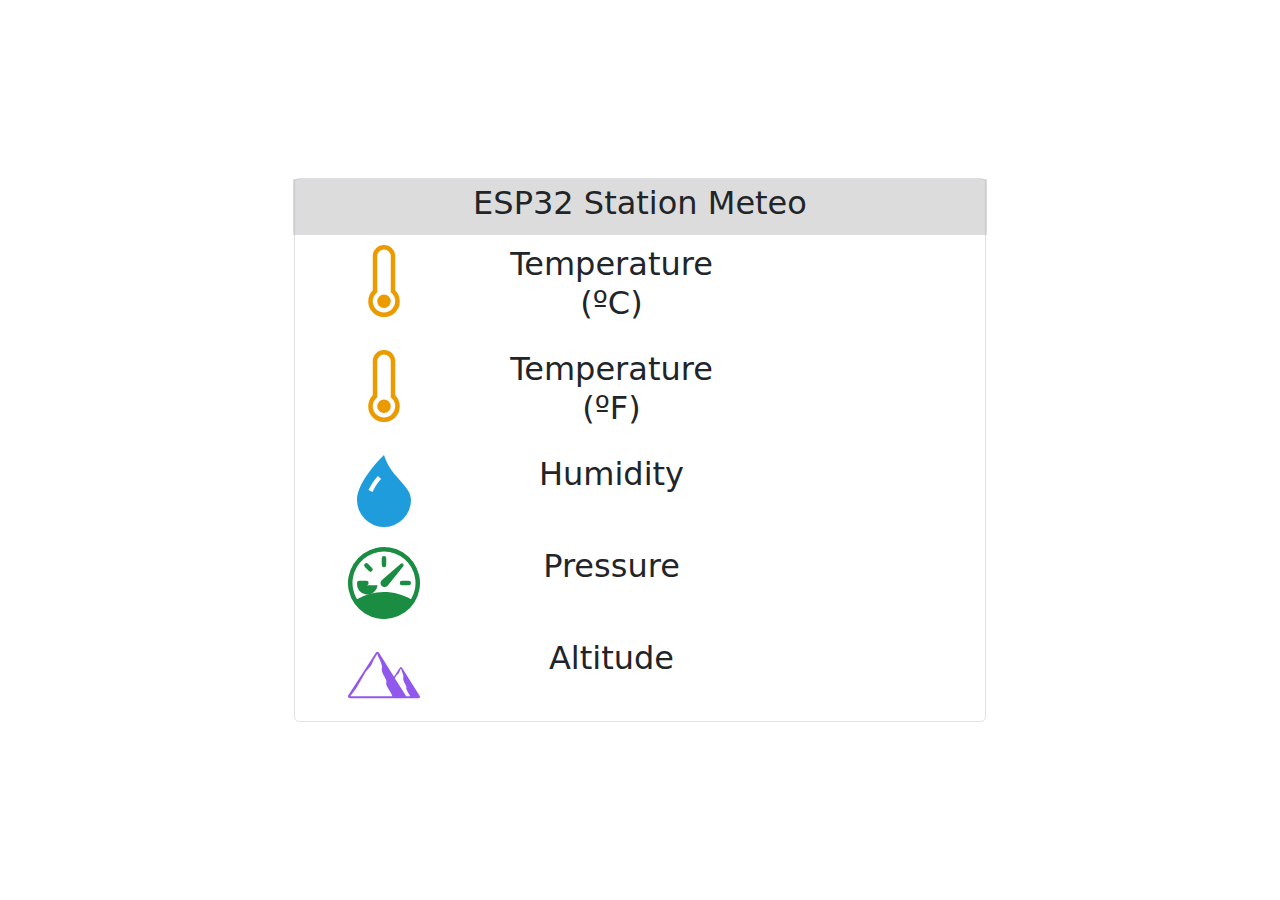
==== prog1355/projetFinal.html @ 4ccd852b "création d'une branche git pour prog1355" ====
<!DOCTYPE html>
<html lang="en">
<head>
  <meta charset="UTF-8">
  <meta http-equiv="X-UA-Compatible" content="IE=edge">
  <meta name="viewport" content="width=device-width, initial-scale=1.0">
  <title>Projet Final</title>
  <link rel="stylesheet" type="text/css" href="projetFinal.css">
  <link href="https://cdn.jsdelivr.net/npm/bootstrap@5.2.3/dist/css/bootstrap.min.css" rel="stylesheet">
  <link rel="stylesheet" href="https://cdn.jsdelivr.net/npm/bootstrap-icons@1.10.3/font/bootstrap-icons.css">
  <script src="https://cdn.jsdelivr.net/npm/bootstrap@5.2.3/dist/js/bootstrap.bundle.min.js"></script>
  <script src="https://code.jquery.com/jquery-3.6.0.min.js"></script>
  <script>
    function getData() {
      $.ajax({
        url: 'http://192.168.2.54/data.json',
        dataType: 'json',
        type: 'get',
        success: function(data) {
          var temperatureC = data.temperatureC;
          var temperatureF = data.temperatureF;
          var humidity = data.humidity;
          var pressure = data.pressure;
          var altitude = data.altitude;
          $('#tempC').text(temperatureC);
          $('#tempF').text(temperatureF);
          $('#humidity').text(humidity);
          $('#pressure').text(pressure);
          $('#altitude').text(altitude);
        },
        complete: function() {
          setTimeout(getData, 3000); 
        }
      });
    }
    getData();
  </script>
</head>
<body>
  <div class="border padding3 text-center position-absolute top-50 start-50 translate-middle">
    <div class="row padding container2">
      <h2>ESP32 Station Meteo</h2>
    </div>
  
      <div class="row padding">
        <div class="col-lg-3 col-md-3 col-sm-3 col-xs-3 padding"><svg xmlns="http://www.w3.org/2000/svg" width="72" height="72" fill="#eb9a00" class="bi bi-thermometer" viewBox="0 0 16 16">
        <path d="M8 14a1.5 1.5 0 1 0 0-3 1.5 1.5 0 0 0 0 3z"/>
        <path d="M8 0a2.5 2.5 0 0 0-2.5 2.5v7.55a3.5 3.5 0 1 0 5 0V2.5A2.5 2.5 0 0 0 8 0zM6.5 2.5a1.5 1.5 0 1 1 3 0v7.987l.167.15a2.5 2.5 0 1 1-3.333 0l.166-.15V2.5z"/></svg>
      </div>
  
      <div class="col-lg-5 col-md-5 col-sm-5 col-xs-5 padding"><h2>Temperature (ºC)</h2>
      </div>
      
      <div class="col-lg-4 col-md-4 col-sm-4 col-xs-4 padding temperature"><h2><span id="tempC"></span></h2>
      </div>
    </div>
  
    <div class="row padding">
      <div class="col-lg-3 col-md-3 col-sm-3 col-xs-3 padding"><svg xmlns="http://www.w3.org/2000/svg" width="72" height="72" fill="#eb9a00" class="bi bi-thermometer" viewBox="0 0 16 16">
      <path d="M8 14a1.5 1.5 0 1 0 0-3 1.5 1.5 0 0 0 0 3z"/>
      <path d="M8 0a2.5 2.5 0 0 0-2.5 2.5v7.55a3.5 3.5 0 1 0 5 0V2.5A2.5 2.5 0 0 0 8 0zM6.5 2.5a1.5 1.5 0 1 1 3 0v7.987l.167.15a2.5 2.5 0 1 1-3.333 0l.166-.15V2.5z"/></svg>
    </div>
  
    <div class="col-lg-5 col-md-5 col-sm-5 col-xs-5 padding"><h2>Temperature (ºF)</h2>
    </div>
    
    <div class="col-lg-4 col-md-4 col-sm-4 col-xs-4 padding temperature"><h2><span id="tempF"></span></h2>
    </div>
  </div>
    
    <div class="row padding">
      <div class="col-lg-3 col-md-3 col-sm-3 col-xs-3 padding"><svg xmlns="http://www.w3.org/2000/svg" width="72" height="72" fill="#1f9cdc" class="bi bi-droplet-fill" viewBox="0 0 16 16">
        <path d="M8 16a6 6 0 0 0 6-6c0-1.655-1.122-2.904-2.432-4.362C10.254 4.176 8.75 2.503 8 0c0 0-6 5.686-6 10a6 6 0 0 0 6 6ZM6.646 4.646l.708.708c-.29.29-1.128 1.311-1.907 2.87l-.894-.448c.82-1.641 1.717-2.753 2.093-3.13Z"/></svg>
    </div>
  
      <div class="col-lg-5 col-md-5 col-sm-5 col-xs-5 padding"><h2>Humidity</h2>
      </div>
      <div class="col-lg-4 col-md-4 col-sm-4 col-xs-4 padding humidity"><h2><span id="humidity"></span></h2>
      </div>
    </div>
    
    <div class="row padding">  
      <div class="col-lg-3 col-md-3 col-sm-3 col-xs-3 padding"><svg xmlns="http://www.w3.org/2000/svg" width="72" height="72" fill="#1a8d43" class="bi bi-speedometer" viewBox="0 0 16 16">
        <path d="M8 2a.5.5 0 0 1 .5.5V4a.5.5 0 0 1-1 0V2.5A.5.5 0 0 1 8 2zM3.732 3.732a.5.5 0 0 1 .707 0l.915.914a.5.5 0 1 1-.708.708l-.914-.915a.5.5 0 0 1 0-.707zM2 8a.5.5 0 0 1 .5-.5h1.586a.5.5 0 0 1 0 1h2.5A.5.5 0 0 1 2 8zm9.5 0a.5.5 0 0 1 .5-.5h1.5a.5.5 0 0 1 0 1H12a.5.5 0 0 1-.5-.5zm.754-4.246a.389.389 0 0 0-.527-.02L7.547 7.31A.91.91 0 1 0 8.85 8.569l3.434-4.297a.389.389 0 0 0-.029-.518z"/>
        <path fill-rule="evenodd" d="M6.664 15.889A8 8 0 1 1 9.336.11a8 8 0 0 1-2.672 15.78zm-4.665-4.283A11.945 11.945 0 0 1 8 10c2.186 0 4.236.585 6.001 1.606a7 7 0 1 0-12.002 0z"/>
      </svg></div>
      <div class="col-lg-5 col-md-5 col-sm-5 col-xs-5 padding"><h2>Pressure</h2></div>
      <div class="col-lg-4 col-md-4 col-sm-4 col-xs-4 padding pressure"><h2><span id="pressure"></span></h2></div>
    </div>
    
    <div class="row padding">
      <div class="col-lg-3 col-md-3 col-sm-3 col-xs-3 padding"><svg id="Layer_1" data-name="Layer 1" xmlns="http://www.w3.org/2000/svg" width="72" height="72" fill="#9158ee" viewBox="0 0 122.88 78.87"><defs><style>.cls-1{fill-rule:evenodd;}</style></defs><title>mountains</title><path class="cls-1" d="M90.4,28.29l.08.24.22.62.08.24L91,30l.08.24.19.56.08.23.18.53.08.23.17.5.08.23L92,33l.07.23.15.44.08.23.14.4.08.23.13.38.08.22.12.35.07.22L93,36l.07.21.11.31.07.21.1.29.07.2.09.26.07.2.09.25.07.19.08.23.06.18.07.21.06.18.07.2.06.17.07.18,0,.17.06.16.06.16,0,.15,0,.16,0,.14.05.15,0,.12,0,.15,0,.11,0,.14,0,.1,0,.13,0,.1,0,.12,0,.09,0,.12,0,.08,0,.11,0,.07,0,.1,0,.07,0,.1,0,.06,0,.09v.06l0,.09,0,0,0,.08v0l0,.09,0,.11v.25h0l0,.18v.5h0V44h0v.08h0v.29h0v.35h0v.13h0v.13h0v.15h0v.16h0v.17h0v.18h0V46h0v.22h0v.24c.07,5,6.36,11,5.2,14.44s4.68,9.9,6.56,14.71H98.63a3.31,3.31,0,0,0-.6-1.91L79.93,44.76l3-4.85,3.65-3.66,3.69-8.1h0l.08.14ZM92.19,27l30.28,48.39a2.17,2.17,0,0,1,.41,1.28,2.21,2.21,0,0,1-2.21,2.21H3.28A3.28,3.28,0,0,1,.53,73.79L47.26,1.66A3.16,3.16,0,0,1,48.37.5,3.29,3.29,0,0,1,52.9,1.55L78.46,42.41l10-15.35a2.07,2.07,0,0,1,.75-.78,2.2,2.2,0,0,1,3,.71ZM52.44,75.58H3.9L14.33,61.79l16-28L39.47,23.2l4.65-10.28,6-9.64h0l.12.2c.88,2.66,1.26,4.11,2,6.25.44,1.23,2.3,3.91,2.67,4.93,5.31,14.76,2.62,9.34,2.69,15.88.08,7.51,9.47,16.45,7.74,21.53-1.93,5.62,8.38,16.22,10.31,23.51Z"/></svg></div>
      <div class="col-lg-5 col-md-5 col-sm-5 col-xs-5 padding"><h2>Altitude</h2></div>
      <div class="col-lg-4 col-md-4 col-sm-4 col-xs-4 padding altitude"><h2><span id="altitude"></span></h2></div>
    </div>
  </div>

</body>
</html>
---- prog1355/projetFinal.css ----
.border {
    border: solid black solid 2px;
    width: 692px;
	border-radius: 5px;
}
.container2 {
    background-color: rgb(170, 167, 167, 0.4);
}
.temperature { 
    color:#eb9a00;
}
.humidity { 
    color:#1f9cdc;
}
.pressure { 
    color:#1a8d43;
}
.altitude { 
    color:#6a3eb1;
}
.padding { 
    padding: 5px;
}
.padding2 { 
    padding-left: 20px;
    padding-right: 20px;
    padding-top: 20px;
    padding-bottom: 20px;
}
.padding3 { 
    padding-left: 10px;
    padding-right: 10px;
}
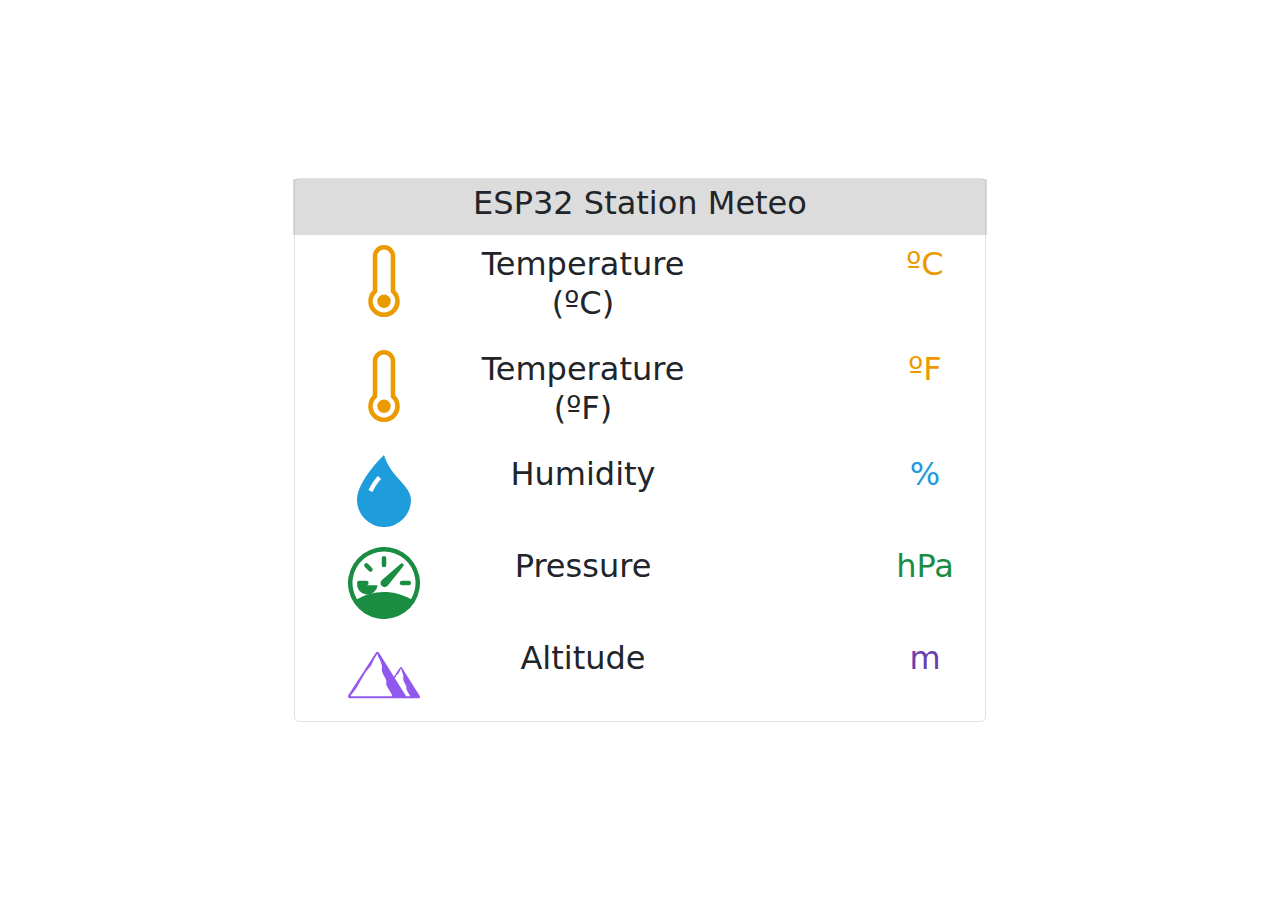
==== commit 9f50a34e: "commit final pour le projet" ====
--- a/prog1355/projetFinal.html
+++ b/prog1355/projetFinal.html
@@ -6,6 +6,8 @@
   <meta name="viewport" content="width=device-width, initial-scale=1.0">
   <title>Projet Final</title>
   <link rel="stylesheet" type="text/css" href="projetFinal.css">
+  <!-- <script src="js/bootstrap.js"></script>  -->
+  <!-- <link rel="stylesheet" href="css/bootstrap.css"> -->
   <link href="https://cdn.jsdelivr.net/npm/bootstrap@5.2.3/dist/css/bootstrap.min.css" rel="stylesheet">
   <link rel="stylesheet" href="https://cdn.jsdelivr.net/npm/bootstrap-icons@1.10.3/font/bootstrap-icons.css">
   <script src="https://cdn.jsdelivr.net/npm/bootstrap@5.2.3/dist/js/bootstrap.bundle.min.js"></script>
@@ -48,10 +50,13 @@
         <path d="M8 0a2.5 2.5 0 0 0-2.5 2.5v7.55a3.5 3.5 0 1 0 5 0V2.5A2.5 2.5 0 0 0 8 0zM6.5 2.5a1.5 1.5 0 1 1 3 0v7.987l.167.15a2.5 2.5 0 1 1-3.333 0l.166-.15V2.5z"/></svg>
       </div>
   
-      <div class="col-lg-5 col-md-5 col-sm-5 col-xs-5 padding"><h2>Temperature (ºC)</h2>
+      <div class="col-lg-4 col-md-4 col-sm-4 col-xs-4 padding"><h2>Temperature (ºC)</h2>
       </div>
       
-      <div class="col-lg-4 col-md-4 col-sm-4 col-xs-4 padding temperature"><h2><span id="tempC"></span></h2>
+      <div class="col-lg-3 col-md-3 col-sm-3 col-xs-3 padding temperature"><h2><span id="tempC"></span></h2>
+      </div>
+
+      <div class="col-lg-2 col-md-2 col-sm-2 col-xs-2 padding temperature"><h2>ºC</h2>
       </div>
     </div>
   
@@ -61,10 +66,13 @@
       <path d="M8 0a2.5 2.5 0 0 0-2.5 2.5v7.55a3.5 3.5 0 1 0 5 0V2.5A2.5 2.5 0 0 0 8 0zM6.5 2.5a1.5 1.5 0 1 1 3 0v7.987l.167.15a2.5 2.5 0 1 1-3.333 0l.166-.15V2.5z"/></svg>
     </div>
   
-    <div class="col-lg-5 col-md-5 col-sm-5 col-xs-5 padding"><h2>Temperature (ºF)</h2>
+    <div class="col-lg-4 col-md-4 col-sm-4 col-xs-4 padding"><h2>Temperature (ºF)</h2>
     </div>
     
-    <div class="col-lg-4 col-md-4 col-sm-4 col-xs-4 padding temperature"><h2><span id="tempF"></span></h2>
+    <div class="col-lg-3 col-md-3 col-sm-3 col-xs-3 padding temperature"><h2><span id="tempF"></span></h2>
+    </div>
+
+    <div class="col-lg-2 col-md-2 col-sm-2 col-xs-2 padding temperature"><h2>ºF</h2>
     </div>
   </div>
     
@@ -73,9 +81,12 @@
         <path d="M8 16a6 6 0 0 0 6-6c0-1.655-1.122-2.904-2.432-4.362C10.254 4.176 8.75 2.503 8 0c0 0-6 5.686-6 10a6 6 0 0 0 6 6ZM6.646 4.646l.708.708c-.29.29-1.128 1.311-1.907 2.87l-.894-.448c.82-1.641 1.717-2.753 2.093-3.13Z"/></svg>
     </div>
   
-      <div class="col-lg-5 col-md-5 col-sm-5 col-xs-5 padding"><h2>Humidity</h2>
+      <div class="col-lg-4 col-md-4 col-sm-4 col-xs-4 padding"><h2>Humidity</h2>
       </div>
-      <div class="col-lg-4 col-md-4 col-sm-4 col-xs-4 padding humidity"><h2><span id="humidity"></span></h2>
+      <div class="col-lg-3 col-md-3 col-sm-3 col-xs-3 padding humidity"><h2><span id="humidity"></span></h2>
+      </div>
+
+      <div class="col-lg-2 col-md-2 col-sm-2 col-xs-2 padding humidity"><h2>%</h2>
       </div>
     </div>
     
@@ -84,14 +95,19 @@
         <path d="M8 2a.5.5 0 0 1 .5.5V4a.5.5 0 0 1-1 0V2.5A.5.5 0 0 1 8 2zM3.732 3.732a.5.5 0 0 1 .707 0l.915.914a.5.5 0 1 1-.708.708l-.914-.915a.5.5 0 0 1 0-.707zM2 8a.5.5 0 0 1 .5-.5h1.586a.5.5 0 0 1 0 1h2.5A.5.5 0 0 1 2 8zm9.5 0a.5.5 0 0 1 .5-.5h1.5a.5.5 0 0 1 0 1H12a.5.5 0 0 1-.5-.5zm.754-4.246a.389.389 0 0 0-.527-.02L7.547 7.31A.91.91 0 1 0 8.85 8.569l3.434-4.297a.389.389 0 0 0-.029-.518z"/>
         <path fill-rule="evenodd" d="M6.664 15.889A8 8 0 1 1 9.336.11a8 8 0 0 1-2.672 15.78zm-4.665-4.283A11.945 11.945 0 0 1 8 10c2.186 0 4.236.585 6.001 1.606a7 7 0 1 0-12.002 0z"/>
       </svg></div>
-      <div class="col-lg-5 col-md-5 col-sm-5 col-xs-5 padding"><h2>Pressure</h2></div>
-      <div class="col-lg-4 col-md-4 col-sm-4 col-xs-4 padding pressure"><h2><span id="pressure"></span></h2></div>
+      <div class="col-lg-4 col-md-4 col-sm-4 col-xs-4 padding"><h2>Pressure</h2></div>
+      <div class="col-lg-3 col-md-3 col-sm-3 col-xs-3 padding pressure"><h2><span id="pressure"></span></h2></div>
+
+      <div class="col-lg-2 col-md-2 col-sm-2 col-xs-2 padding pressure"><h2>hPa</h2>
+      </div>
     </div>
     
     <div class="row padding">
       <div class="col-lg-3 col-md-3 col-sm-3 col-xs-3 padding"><svg id="Layer_1" data-name="Layer 1" xmlns="http://www.w3.org/2000/svg" width="72" height="72" fill="#9158ee" viewBox="0 0 122.88 78.87"><defs><style>.cls-1{fill-rule:evenodd;}</style></defs><title>mountains</title><path class="cls-1" d="M90.4,28.29l.08.24.22.62.08.24L91,30l.08.24.19.56.08.23.18.53.08.23.17.5.08.23L92,33l.07.23.15.44.08.23.14.4.08.23.13.38.08.22.12.35.07.22L93,36l.07.21.11.31.07.21.1.29.07.2.09.26.07.2.09.25.07.19.08.23.06.18.07.21.06.18.07.2.06.17.07.18,0,.17.06.16.06.16,0,.15,0,.16,0,.14.05.15,0,.12,0,.15,0,.11,0,.14,0,.1,0,.13,0,.1,0,.12,0,.09,0,.12,0,.08,0,.11,0,.07,0,.1,0,.07,0,.1,0,.06,0,.09v.06l0,.09,0,0,0,.08v0l0,.09,0,.11v.25h0l0,.18v.5h0V44h0v.08h0v.29h0v.35h0v.13h0v.13h0v.15h0v.16h0v.17h0v.18h0V46h0v.22h0v.24c.07,5,6.36,11,5.2,14.44s4.68,9.9,6.56,14.71H98.63a3.31,3.31,0,0,0-.6-1.91L79.93,44.76l3-4.85,3.65-3.66,3.69-8.1h0l.08.14ZM92.19,27l30.28,48.39a2.17,2.17,0,0,1,.41,1.28,2.21,2.21,0,0,1-2.21,2.21H3.28A3.28,3.28,0,0,1,.53,73.79L47.26,1.66A3.16,3.16,0,0,1,48.37.5,3.29,3.29,0,0,1,52.9,1.55L78.46,42.41l10-15.35a2.07,2.07,0,0,1,.75-.78,2.2,2.2,0,0,1,3,.71ZM52.44,75.58H3.9L14.33,61.79l16-28L39.47,23.2l4.65-10.28,6-9.64h0l.12.2c.88,2.66,1.26,4.11,2,6.25.44,1.23,2.3,3.91,2.67,4.93,5.31,14.76,2.62,9.34,2.69,15.88.08,7.51,9.47,16.45,7.74,21.53-1.93,5.62,8.38,16.22,10.31,23.51Z"/></svg></div>
-      <div class="col-lg-5 col-md-5 col-sm-5 col-xs-5 padding"><h2>Altitude</h2></div>
-      <div class="col-lg-4 col-md-4 col-sm-4 col-xs-4 padding altitude"><h2><span id="altitude"></span></h2></div>
+      <div class="col-lg-4 col-md-4 col-sm-4 col-xs-4 padding"><h2>Altitude</h2></div>
+      <div class="col-lg-3 col-md-3 col-sm-3 col-xs-3 padding altitude"><h2><span id="altitude"></span></h2></div>
+      <div class="col-lg-2 col-md-2 col-sm-2 col-xs-2 padding altitude"><h2>m</h2>
+      </div>
     </div>
   </div>
 
